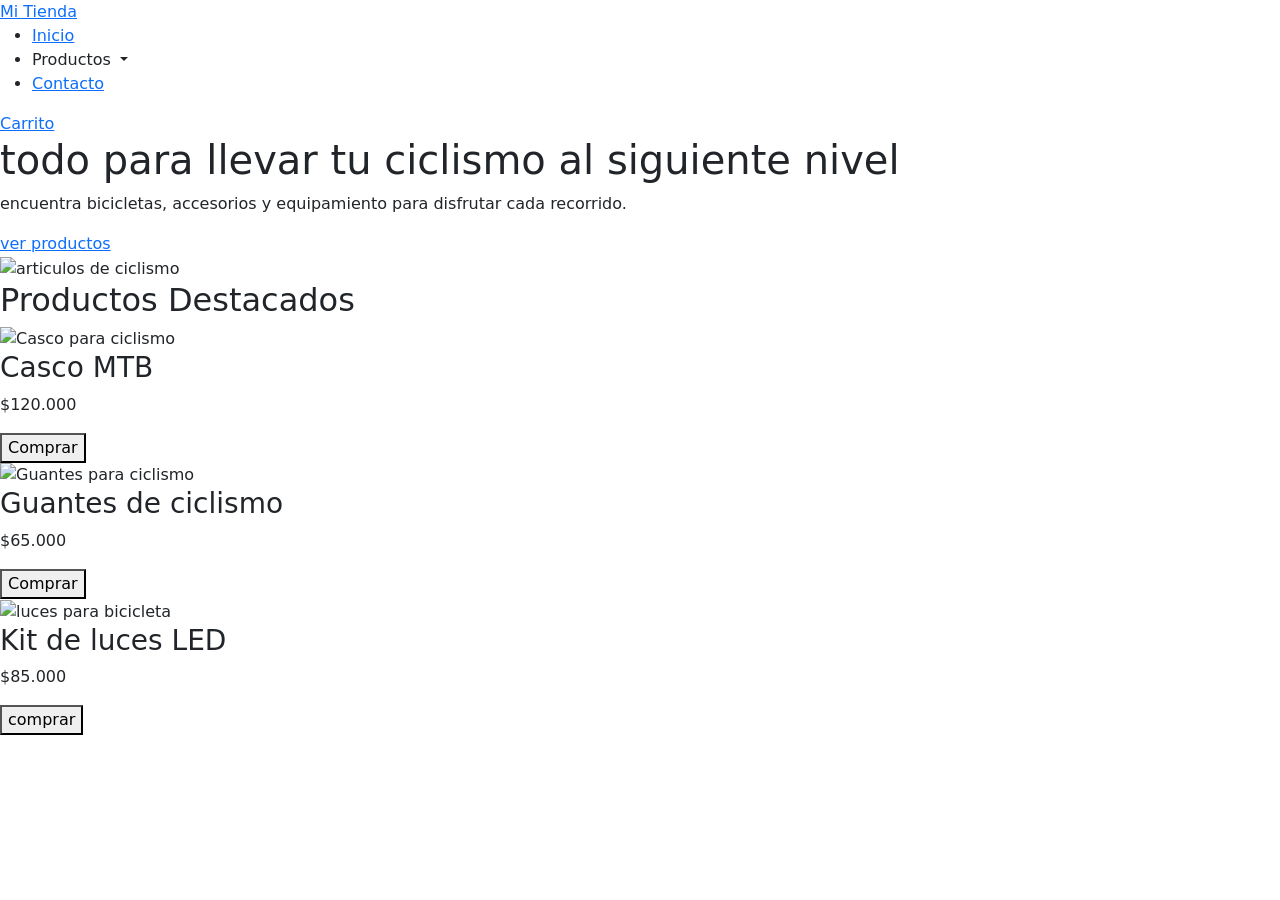
==== Index.html @ 3a49a962 "add Index main file" ====
<!DOCTYPE html>
<html lang="en">
<head>
    <meta charset="UTF-8">
    <meta name="viewport" content="width=device-width, initial-scale=1.0">
    <link rel="stylesheet" href="./SCSS/diseno.css">
    <link href="https://cdn.jsdelivr.net/npm/bootstrap@5.3.8/dist/css/bootstrap.min.css" rel="stylesheet" integrity="sha384-sRIl4kxILFvY47J16cr9ZwB07vP4J8+LH7qKQnuqkuIAvNWLzeN8tE5YBujZqJLB" crossorigin="anonymous">
    <title>Mi tienda de ciclismo</title>
</head>
<body>
    <!-- ========================================= -->
<!-- ENCABEZADO -->
<!-- ========================================= -->
    <header class="header">
    <div class="header__container">
        <a href="index.html" class="header__logo">
            Mi Tienda</a>
        <nav class="header__nav">
            <ul class="header__list">
                <li>
                    <a href="index.html">Inicio</a>
                </li>
    <li class="nav-item dropdown">
    <a 
        class="nav-link dropdown-toggle" 
        href="#" 
        role="button" 
        data-bs-toggle="dropdown" 
        aria-expanded="false">
        Productos
    </a>

    <ul class="dropdown-menu">
        <li><a class="dropdown-item" href="productos.html">Todos los productos</a></li>
        <li><a class="dropdown-item" href="#">Cascos</a></li>
        <li><a class="dropdown-item" href="#">Accesorios</a></li>
        <li><a class="dropdown-item" href="#">Ropa de ciclismo</a></li>
    </ul>
    </li>
                <li>
                    <a href="#">Contacto</a>
                </li>
            </ul>
        </nav>
        <a href="#" class="header__cart">Carrito</a>
    </div>
</header>
<section class="banner">
    <div class="banner__content">
    <h1>todo para llevar tu ciclismo al siguiente nivel</h1>
    <p>encuentra bicicletas, accesorios y equipamiento para disfrutar cada recorrido.</p>
    <a href="productos.html">ver productos</a>
    </div>
    <div class="banner__image">
        <img src="./imagenes/banner.jpg" alt="articulos de ciclismo"></div>
</section>
 <!-- Productos destacados -->
<section class="productos">
    <div class="productos__container">
        <h2>Productos Destacados</h2>
        <div class="productos__grid">
            <article class="producto">
                <img src="./imagenes/casco de bici.webp" alt="Casco para ciclismo">
                <h3>Casco MTB</h3>
                <p>$120.000</p>
            <button 
            type="button" 
            class="producto__boton" 
            data-bs-toggle="modal" 
            data-bs-target="#modalProducto">
            Comprar
            </button>
            </article>
            <article class="producto">

                <img src="./imagenes/guantes para bicicleta.webp" alt="Guantes para ciclismo">
                
                <h3>Guantes de ciclismo</h3>
                
                <p>$65.000</p>
                <button 
                type="button" 
                class="producto__boton" 
                data-bs-toggle="modal" 
                data-bs-target="#modalGuantes">
                Comprar
                </button>
                </article>
                <article class="producto">
                <img src="./imagenes/luces led.webp" alt="luces para bicicleta">
                <h3>Kit de luces LED</h3>
                <p>$85.000</p>
                <button type="button"
                class="producto__boton"
                data-bs-toggle="modal"
                data-bs-target="#modalLuces">
                comprar
            </button>
            </article>
            <!-- ========================================= -->
            <!-- MODALES -->
            <!-- ========================================= -->
            <div class="modal fade" id="modalLuces" tabindex="-1" aria-labelledby="modalLucesLabel" aria-hidden="true">

    <div class="modal-dialog">
        <div class="modal-content">

            <div class="modal-header">
                <h2 class="modal-title" id="modalLucesLabel">
                    Kit de Luces LED
                </h2>

                <button
                    type="button"
                    class="btn-close"
                    data-bs-dismiss="modal"
                    aria-label="Cerrar">
                </button>
            </div>

            <div class="modal-body">
                <p>Kit de luces LED delantera y trasera recargables por USB.</p>
                <p><strong>Precio: $85.000</strong></p>
            </div>

            <div class="modal-footer">
                <button
                    type="button"
                    class="btn btn-secondary"
                    data-bs-dismiss="modal">
                    Cancelar
                </button>

                <button
                    type="button"
                    class="btn btn-primary">
                    Agregar al carrito
                </button>
            </div>

        </div>
    </div>

</div>
<div class="modal fade" id="modalProducto" tabindex="-1" aria-labelledby="modalProductoLabel" aria-hidden="true">

    <div class="modal-dialog">

        <div class="modal-content">

            <div class="modal-header">
                <h2 class="modal-title" id="modalProductoLabel">
                    Casco MTB
                </h2>
            </div>

            <div class="modal-body">
                <p>Casco para ciclismo de montaña.</p>
                <p><strong>Precio: $120.000</strong></p>
            </div>
            <div class="modal-footer">
                <button 
                    type="button" 
                    class="btn btn-secondary" 
                    data-bs-dismiss="modal">
                    Cancelar
                </button>
            <button type="button" class="btn btn-primary">
            Agregar al carrito
        </button>
        </div>
        </div>
        </div>
        </div>
        </div>
        </div>
        </div>
        <div class="modal fade"
     id="modalGuantes"
     tabindex="-1"
     aria-labelledby="modalGuantesLabel"
     aria-hidden="true">

    <div class="modal-dialog">
        <div class="modal-content">

            <div class="modal-header">
                <h2 class="modal-title" id="modalGuantesLabel">
                    Guantes de ciclismo
                </h2>
            </div>
            <div class="modal-body">
                <p>Guantes de ciclismo</p>
                <p><strong>Precio: $65.000</strong></p>
            </div>
            <div class="modal-footer">
                <button 
                    type="button" 
                    class="btn btn-secondary" 
                    data-bs-dismiss="modal">
                    Cancelar
                </button>
            <button type="button" class="btn btn-primary">
            Agregar al carrito
        </button>
        </div>
        </div>
    </div>
</section>

<script src="https://cdn.jsdelivr.net/npm/bootstrap@5.3.8/dist/js/bootstrap.bundle.min.js"></script>
</body>
</html>
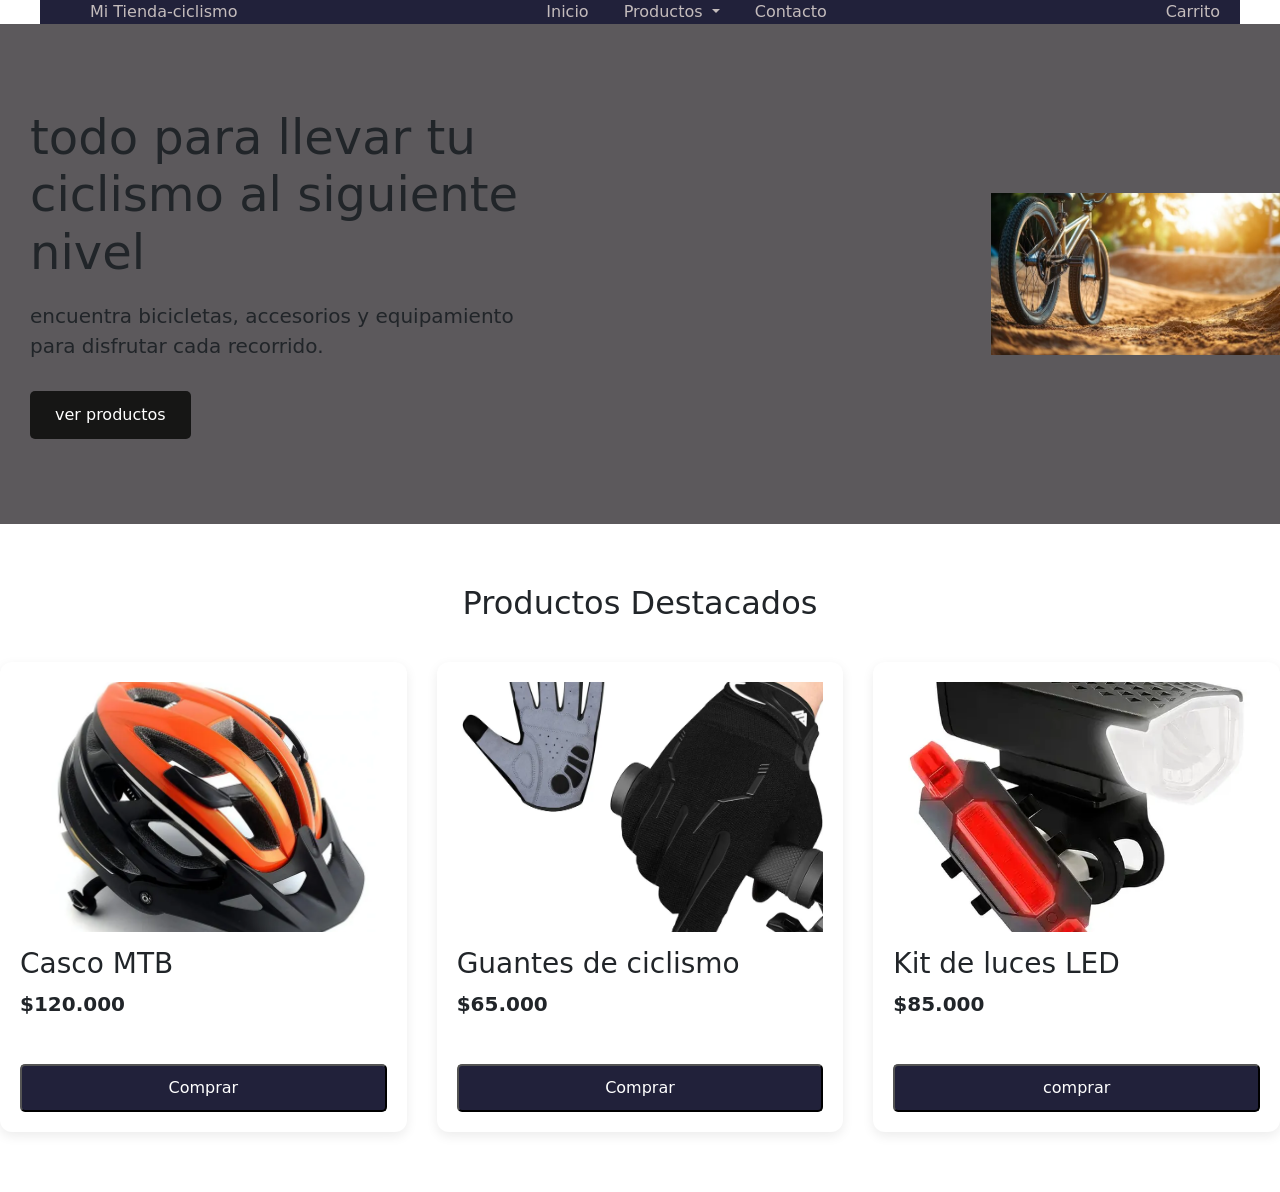
==== commit e69f28b4: "actualizar titulo de la pagina" ====
--- a/Index.html
+++ b/Index.html
@@ -14,7 +14,7 @@
     <header class="header">
     <div class="header__container">
         <a href="index.html" class="header__logo">
-            Mi Tienda</a>
+            Mi Tienda-ciclismo</a>
         <nav class="header__nav">
             <ul class="header__list">
                 <li>
--- a/SCSS/diseno.css
+++ b/SCSS/diseno.css
@@ -0,0 +1,309 @@
+@charset "UTF-8";
+.header__container {
+  display: flex;
+  background-color: #21213a;
+  align-items: center;
+  justify-content: space-between;
+  max-width: 1200px;
+  margin: 0 auto;
+  gap: 10px;
+}
+
+.header__container a {
+  color: #c4bcbc;
+}
+
+.header__list {
+  display: flex;
+  align-items: center;
+  justify-content: center;
+  gap: 35px;
+  list-style: none;
+  margin: 0;
+  padding: 0;
+}
+
+.header__list li {
+  display: block;
+}
+
+.header__nav {
+  flex: 1;
+  display: flex;
+  justify-content: center;
+}
+
+.header__logo {
+  text-decoration: none;
+  transform: translate(50px, 0px);
+  margin: 0;
+}
+
+.header__logo,
+.header__nav a {
+  text-decoration: none;
+}
+
+.header__nav a {
+  text-decoration: none;
+}
+
+.banner {
+  min-height: 500px;
+  display: flex;
+  align-items: center;
+  justify-content: center;
+  gap: 50px;
+  background-color: #5c595c;
+}
+
+.banner__content {
+  max-width: 1200px;
+  width: 100%;
+  padding: 0 30px;
+}
+
+.banner__content a {
+  display: inline-block;
+  padding: 12px 25px;
+  text-decoration: none;
+  border-radius: 5px;
+  background-color: #161615;
+  color: #fff;
+}
+
+.banner__content h1 {
+  font-size: 48px;
+  max-width: 600px;
+  margin-bottom: 20px;
+}
+
+.banner__content p {
+  font-size: 20px;
+  max-width: 500px;
+  margin-bottom: 30px;
+}
+
+.banner__image img {
+  width: 400px;
+  max-width: 100%;
+  height: auto;
+}
+
+.productos {
+  padding: 60px 0;
+}
+
+.productos__grid {
+  display: grid;
+  grid-template-columns: repeat(3, 1fr);
+  gap: 30px;
+}
+
+.productos h2 {
+  text-align: center;
+  margin-bottom: 40px;
+}
+
+.producto {
+  min-height: 470px;
+  display: flex;
+  flex-direction: column;
+  padding: 20px;
+  background-color: #fff;
+  border-radius: 12px;
+  transition: 0.3s;
+  box-shadow: 0 4px 12px rgba(0, 0, 0, 0.08);
+  overflow: hidden;
+}
+
+.producto:hover {
+  transform: translateY(-8px);
+  box-shadow: 0 10px 25px rgba(0, 0, 0, 0.18);
+}
+
+.producto h3 {
+  margin-top: 15px;
+}
+
+.producto img {
+  width: 100%;
+  height: 250px;
+  -o-object-fit: cover;
+     object-fit: cover;
+  transition: 0.3s;
+}
+
+.producto p {
+  font-size: 20px;
+  font-weight: bold;
+}
+
+.producto__boton {
+  display: inline-block;
+  width: 100%;
+  text-align: center;
+  margin-top: auto;
+  padding: 10px 20px;
+  background-color: #21213a;
+  color: #fff;
+  text-decoration: none;
+  border-radius: 5px;
+  transition: 0.3s;
+}
+
+.producto__boton:hover {
+  background-color: #463bd5;
+  transform: translateY(-8px);
+  box-shadow: 0 8px 20px rgba(0, 0, 0, 0.15);
+}
+
+.producto:hover img {
+  transform: scale(1.03);
+}
+
+.header__cart {
+  text-decoration: none;
+  transform: translate(-20px, 0px);
+}
+
+.modal-header {
+  background-color: #21213a;
+  color: #fff;
+}
+
+.producto__modal-boton {
+  background-color: #463bd5;
+  color: #fff;
+  border: none;
+  padding: 10px 20px;
+  border-radius: 5px;
+}
+
+.producto__modal-boton:hover {
+  background-color: #21213a;
+}
+
+/* ========================================= */
+/* Banner Productos */
+/* ========================================= */
+.banner-productos {
+  background-color: #21213a;
+  color: #fff;
+  text-align: center;
+  padding: 60px 30px;
+}
+
+.banner-productos__contenido {
+  max-width: 700px;
+  margin: 0 auto;
+}
+
+.banner-productos__contenido h1 {
+  font-size: 42px;
+  margin-bottom: 15px;
+}
+
+.banner-productos__contenido p {
+  font-size: 18px;
+}
+
+/* ========================================= */
+/* Categorías */
+/* ========================================= */
+.categorias {
+  padding: 50px 20px;
+  background-color: #f8f9fa;
+}
+
+/* ========================================= */
+/* CATÁLOGO */
+/* ========================================= */
+.catalogo {
+  padding: 60px 30px;
+}
+
+.catalogo__container {
+  max-width: 1200px;
+  margin: 0 auto;
+}
+
+.catalogo h2 {
+  text-align: center;
+  margin-bottom: 40px;
+}
+
+.catalogo__grid {
+  display: grid;
+  grid-template-columns: repeat(3, 1fr);
+  gap: 30px;
+}
+
+/* ========================================= */
+/* TABLET */
+/* ========================================= */
+@media (max-width: 992px) {
+  .catalogo__grid {
+    grid-template-columns: repeat(2, 1fr);
+  }
+}
+/* ========================================= */
+/* CELULAR */
+/* ========================================= */
+@media (max-width: 768px) {
+  .producto img {
+    height: 220px;
+  }
+  .producto img .banner-productos {
+    padding: 40px 20px;
+  }
+  .producto img .banner-productos__contenido h1 {
+    font-size: 32px;
+  }
+  .producto img .banner-productos__contenido p {
+    font-size: 16px;
+  }
+  .producto img .categorias {
+    padding: 35px 15px;
+  }
+  .producto img .header__container {
+    display: flex;
+    align-items: center;
+    justify-content: space-between;
+    max-width: 1200px;
+    margin: 0 auto;
+    padding: 15px 25px;
+  }
+  .producto img .header__list {
+    margin-left: 0;
+    justify-content: center;
+    flex-wrap: wrap;
+    gap: 20px;
+  }
+  .producto img .header__logo {
+    transform: none;
+  }
+  .producto img .banner {
+    flex-direction: column;
+    text-align: center;
+    padding: 40px 20px;
+  }
+  .producto img .banner__content {
+    padding: 0;
+  }
+  .producto img .banner__content h1 {
+    font-size: 34px;
+  }
+  .producto img .banner__content p {
+    font-size: 18px;
+  }
+  .producto img .banner__image img {
+    width: 300px;
+  }
+  .producto img .modal-dialog {
+    margin: 20px;
+  }
+}
+.catalogo__grid article {
+  width: 100%;
+}/*# sourceMappingURL=diseno.css.map */
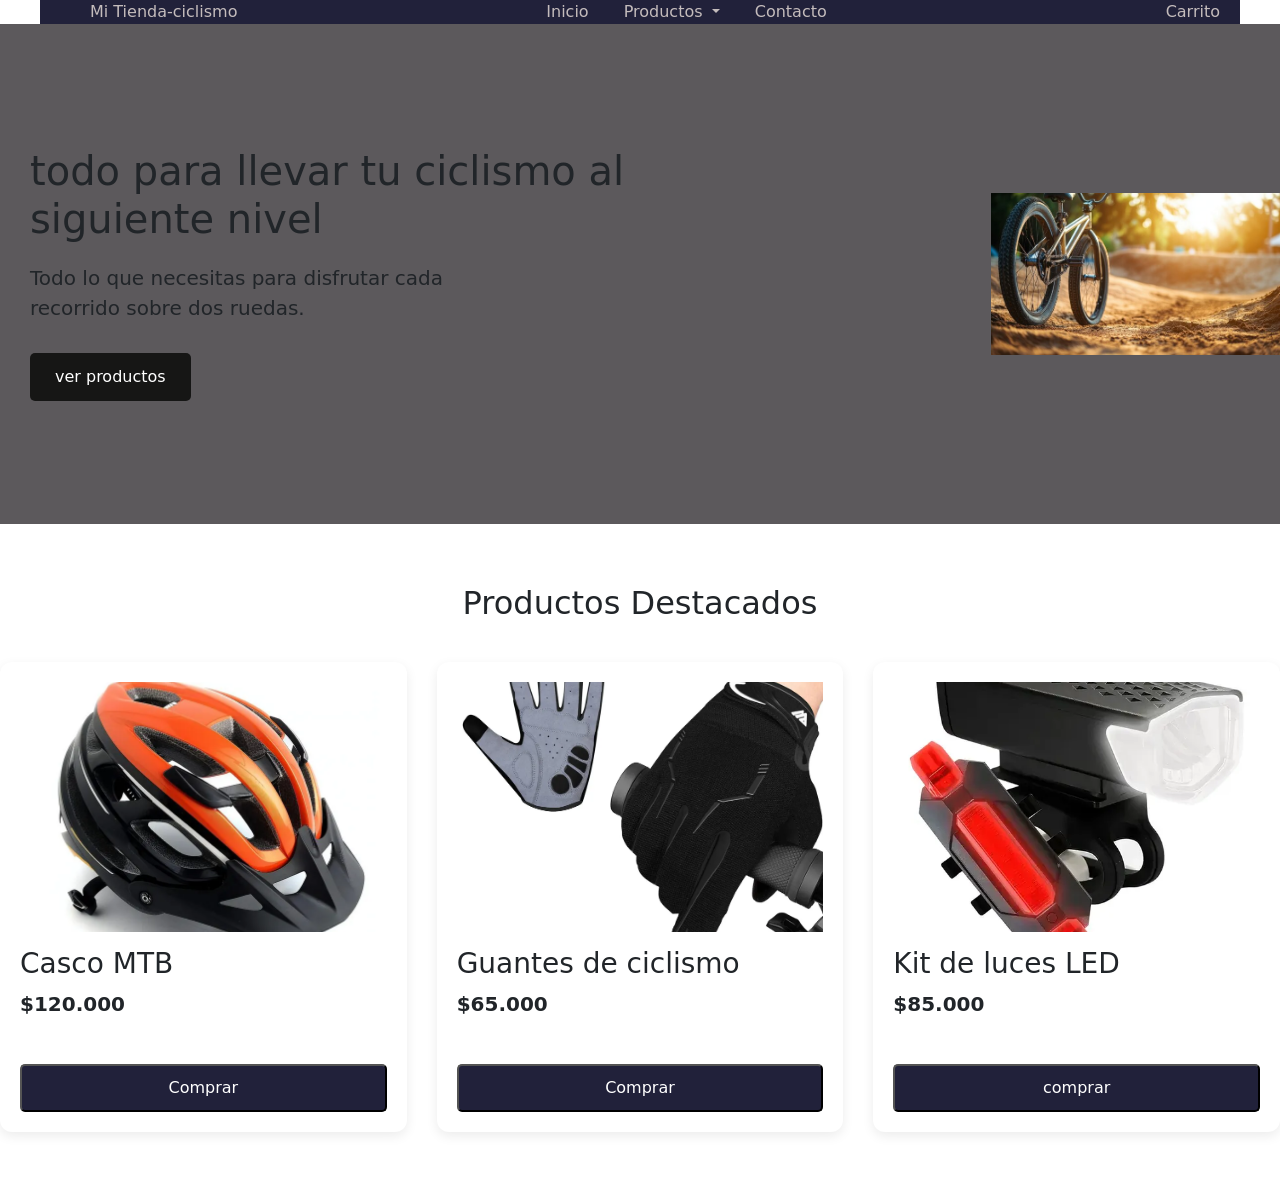
==== commit 39236f72: "actualizar descripcion del banner" ====
--- a/Index.html
+++ b/Index.html
@@ -48,7 +48,7 @@
 <section class="banner">
     <div class="banner__content">
     <h1>todo para llevar tu ciclismo al siguiente nivel</h1>
-    <p>encuentra bicicletas, accesorios y equipamiento para disfrutar cada recorrido.</p>
+    <p>Todo lo que necesitas para disfrutar cada recorrido sobre dos ruedas.</p>
     <a href="productos.html">ver productos</a>
     </div>
     <div class="banner__image">
--- a/SCSS/diseno.css
+++ b/SCSS/diseno.css
@@ -73,7 +73,7 @@
 }
 
 .banner__content h1 {
-  font-size: 48px;
+  font-size: 40px;
   max-width: 600px;
   margin-bottom: 20px;
 }
